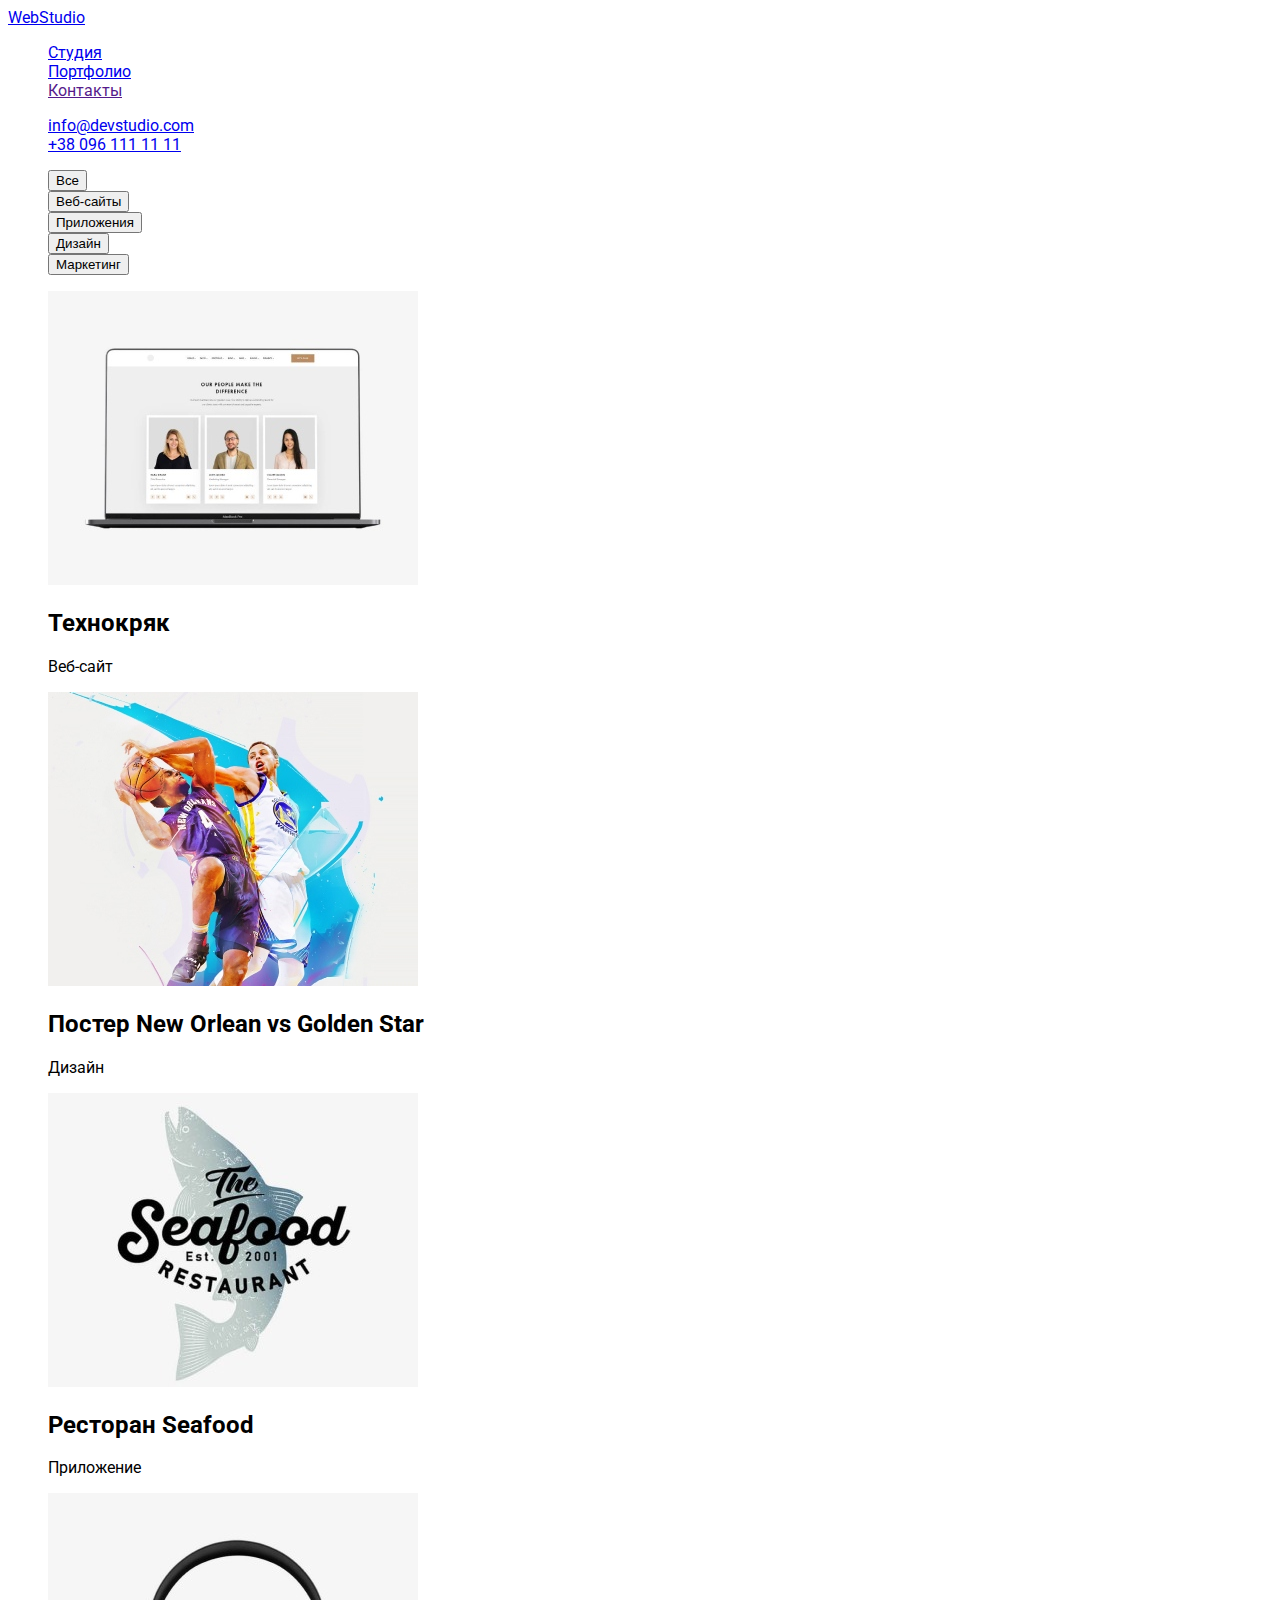
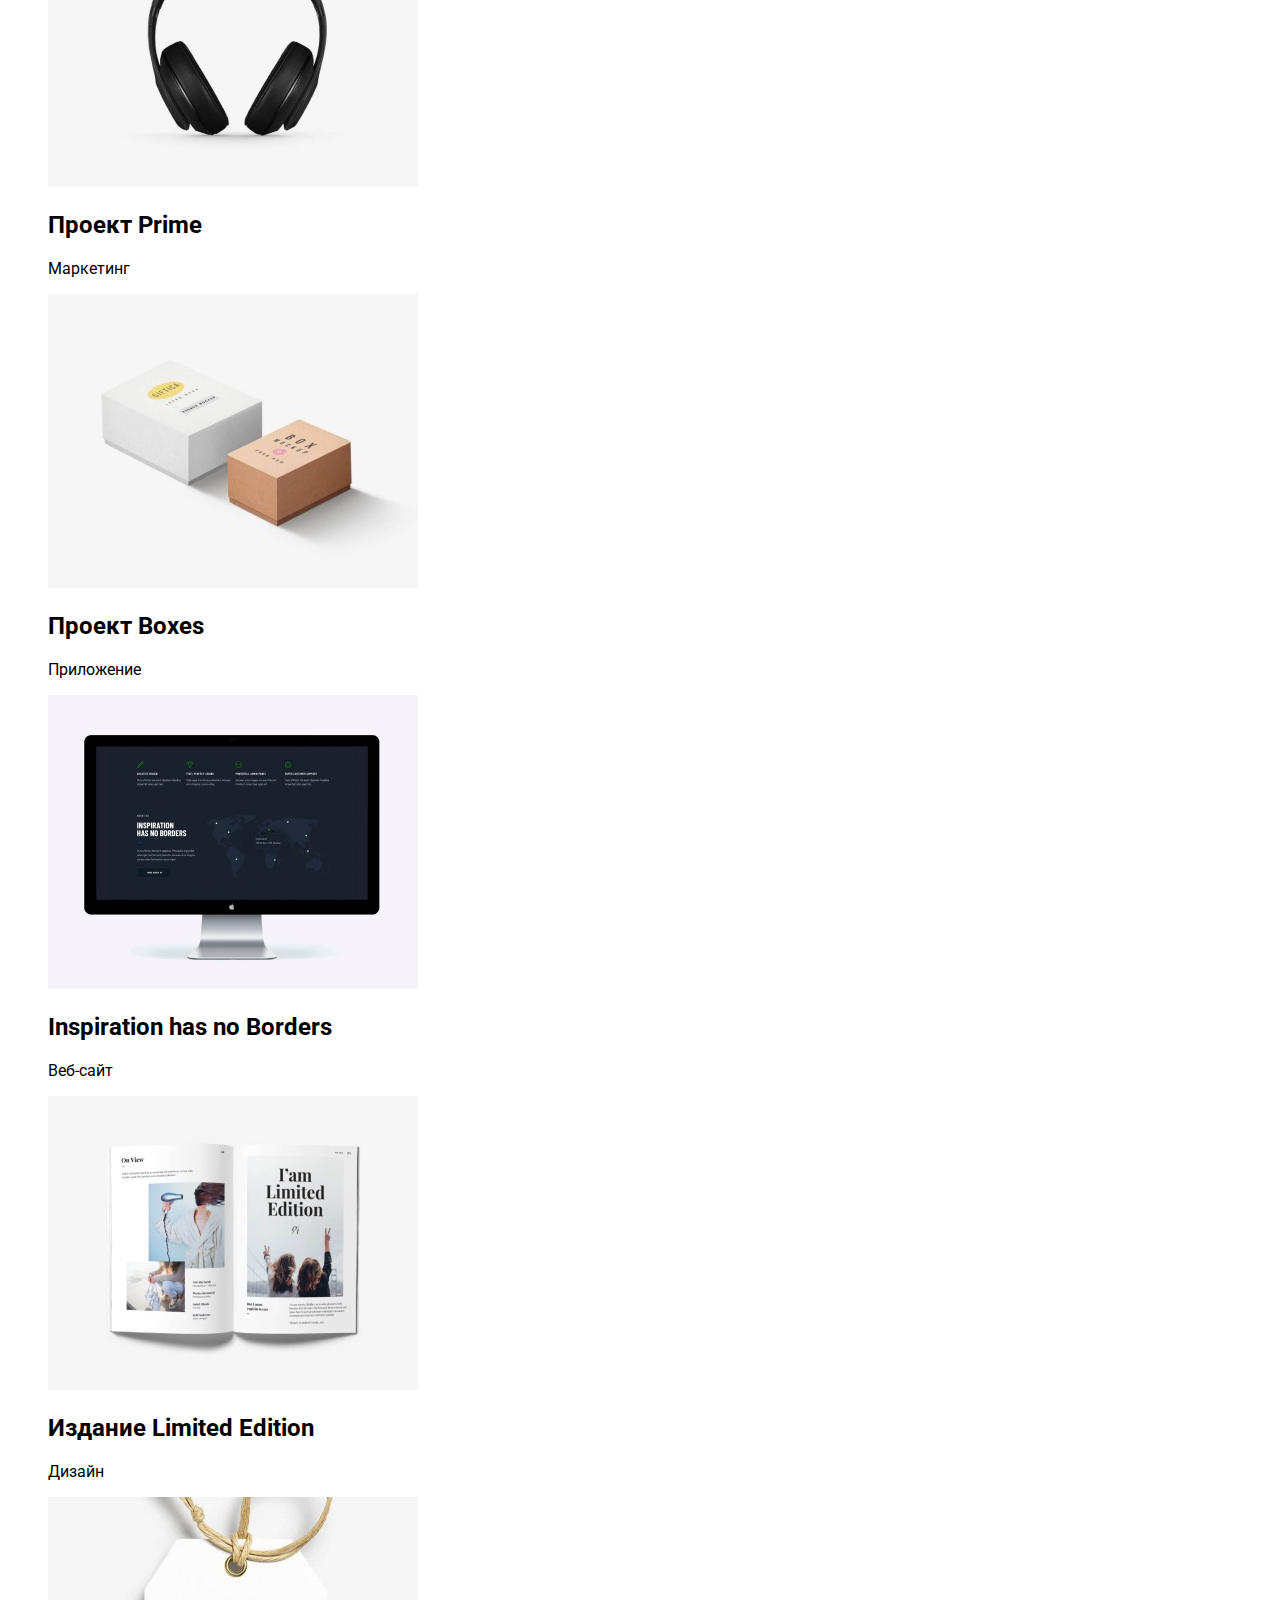
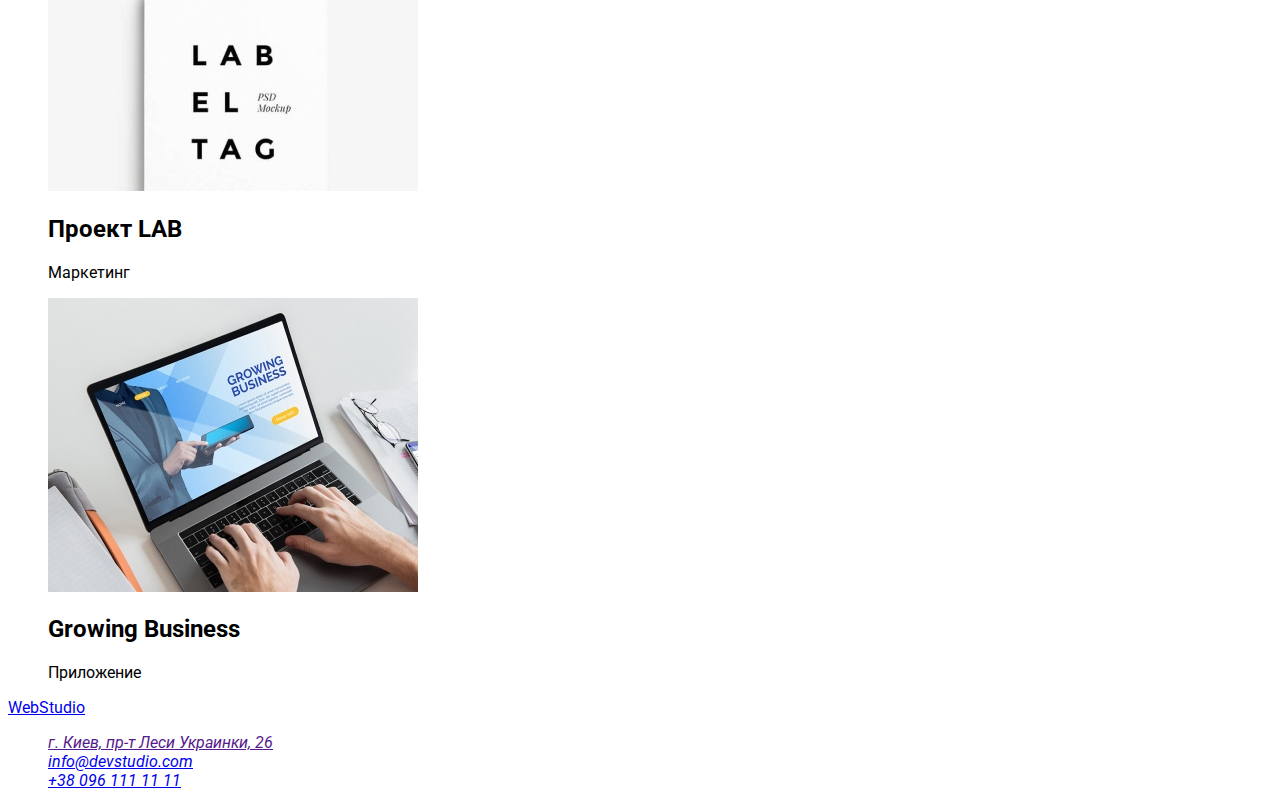
==== portfolio.html @ 8df94432 "Розмітка html, початок css" ====
<!DOCTYPE html>
<html lang="en">
  <head>
    <meta charset="UTF-8" />
    <meta http-equiv="X-UA-Compatible" content="IE=edge" />
    <meta name="viewport" content="width=device-width, initial-scale=1.0" />
    <title>Portfolio</title>

    <link
      href="https://fonts.googleapis.com/css2?family=Raleway:wght@700&family=Roboto:wght@400;500;700;900&display=swap"
      rel="stylesheet"
    />
    <link rel="stylesheet" href="./css/styles.css" />
  </head>
  <body>
    <!-- Header -->
    <header>
      <a href="./index.html"> WebStudio </a>
      <!-- Навігація -->
      <nav>
        <ul>
          <li><a href="./index.html">Студия</a></li>
          <li><a href="./portfolio.html">Портфолио</a></li>
          <li><a href="">Контакты</a></li>
        </ul>
      </nav>
      <!-- Контакти -->
      <ul>
        <li><a href="mailto:info@devstudio.com">info@devstudio.com</a></li>
        <li><a href="tel:+380961111111">+38 096 111 11 11</a></li>
      </ul>
    </header>
    <main>
      <!-- Фільтри -->
      <section>
        <ul>
          <li><button type="button">Все</button></li>
          <li><button type="button">Веб-сайты</button></li>
          <li><button type="button">Приложения</button></li>
          <li><button type="button">Дизайн</button></li>
          <li><button type="button">Маркетинг</button></li>
        </ul>
        <!-- Робочі проекти -->
        <ul>
          <li>
            <img
              src="./images/look.jpg"
              alt="Веб-сайт 'Технокряк'"
              width="370"
              height="294"
            />
            <h2>Технокряк</h2>
            <p>Веб-сайт</p>
          </li>
          <li>
            <img
              src="./images/play.jpg"
              alt="Постер New Orlean vs Golden Star"
              width="370"
              height="294"
            />
            <h2>Постер New Orlean vs Golden Star</h2>
            <p>Дизайн</p>
          </li>
          <li>
            <img
              src="./images/seafood.jpg"
              alt="Логотип ресторана"
              width="370"
              height="294"
            />
            <h2>Ресторан Seafood</h2>
            <p>Приложение</p>
          </li>
          <li>
            <img
              src="./images/hphones.jpg"
              alt="Фото наушников"
              width="370"
              height="294"
            />
            <h2>Проект Prime</h2>
            <p>Маркетинг</p>
          </li>
          <li>
            <img
              src="./images/boxes.jpg"
              alt="Логотип проекта Boxes"
              width="370"
              height="294"
            />
            <h2>Проект Boxes</h2>
            <p>Приложение</p>
          </li>
          <li>
            <img
              src="./images/monitor.jpg"
              alt="Веб-сайт Inspiration has no Borders"
              width="370"
              height="294"
            />
            <h2>Inspiration has no Borders</h2>
            <p>Веб-сайт</p>
          </li>
          <li>
            <img
              src="./images/book.jpg"
              alt="Дизайн книги 'Limited Edition'"
              width="370"
              height="294"
            />
            <h2>Издание Limited Edition</h2>
            <p>Дизайн</p>
          </li>
          <li>
            <img
              src="/images/label.jpg"
              alt="Бирка проекта 'LAB'"
              width="370"
              height="294"
            />
            <h2>Проект LAB</h2>
            <p>Маркетинг</p>
          </li>
          <li>
            <img
              src="./images/notebook.jpg"
              alt="Приложение Growing Business на ноутбуке"
              width="370"
              height="294"
            />
            <h2>Growing Business</h2>
            <p>Приложение</p>
          </li>
        </ul>
      </section>
    </main>
    <!-- Footer -->
    <footer>
      <a href="./index.html">WebStudio</a>
      <address>
        <ul>
          <li><a href="">г. Киев, пр-т Леси Украинки, 26</a></li>
          <li><a href="mailto:info@devstudio.com">info@devstudio.com</a></li>
          <li><a href="tel:+380961111111">+38 096 111 11 11</a></li>
        </ul>
      </address>
    </footer>
  </body>
</html>
---- css/styles.css ----
body {
  font-family: Roboto;
  background-color: #fff;
}

ul {
  list-style: none;
}
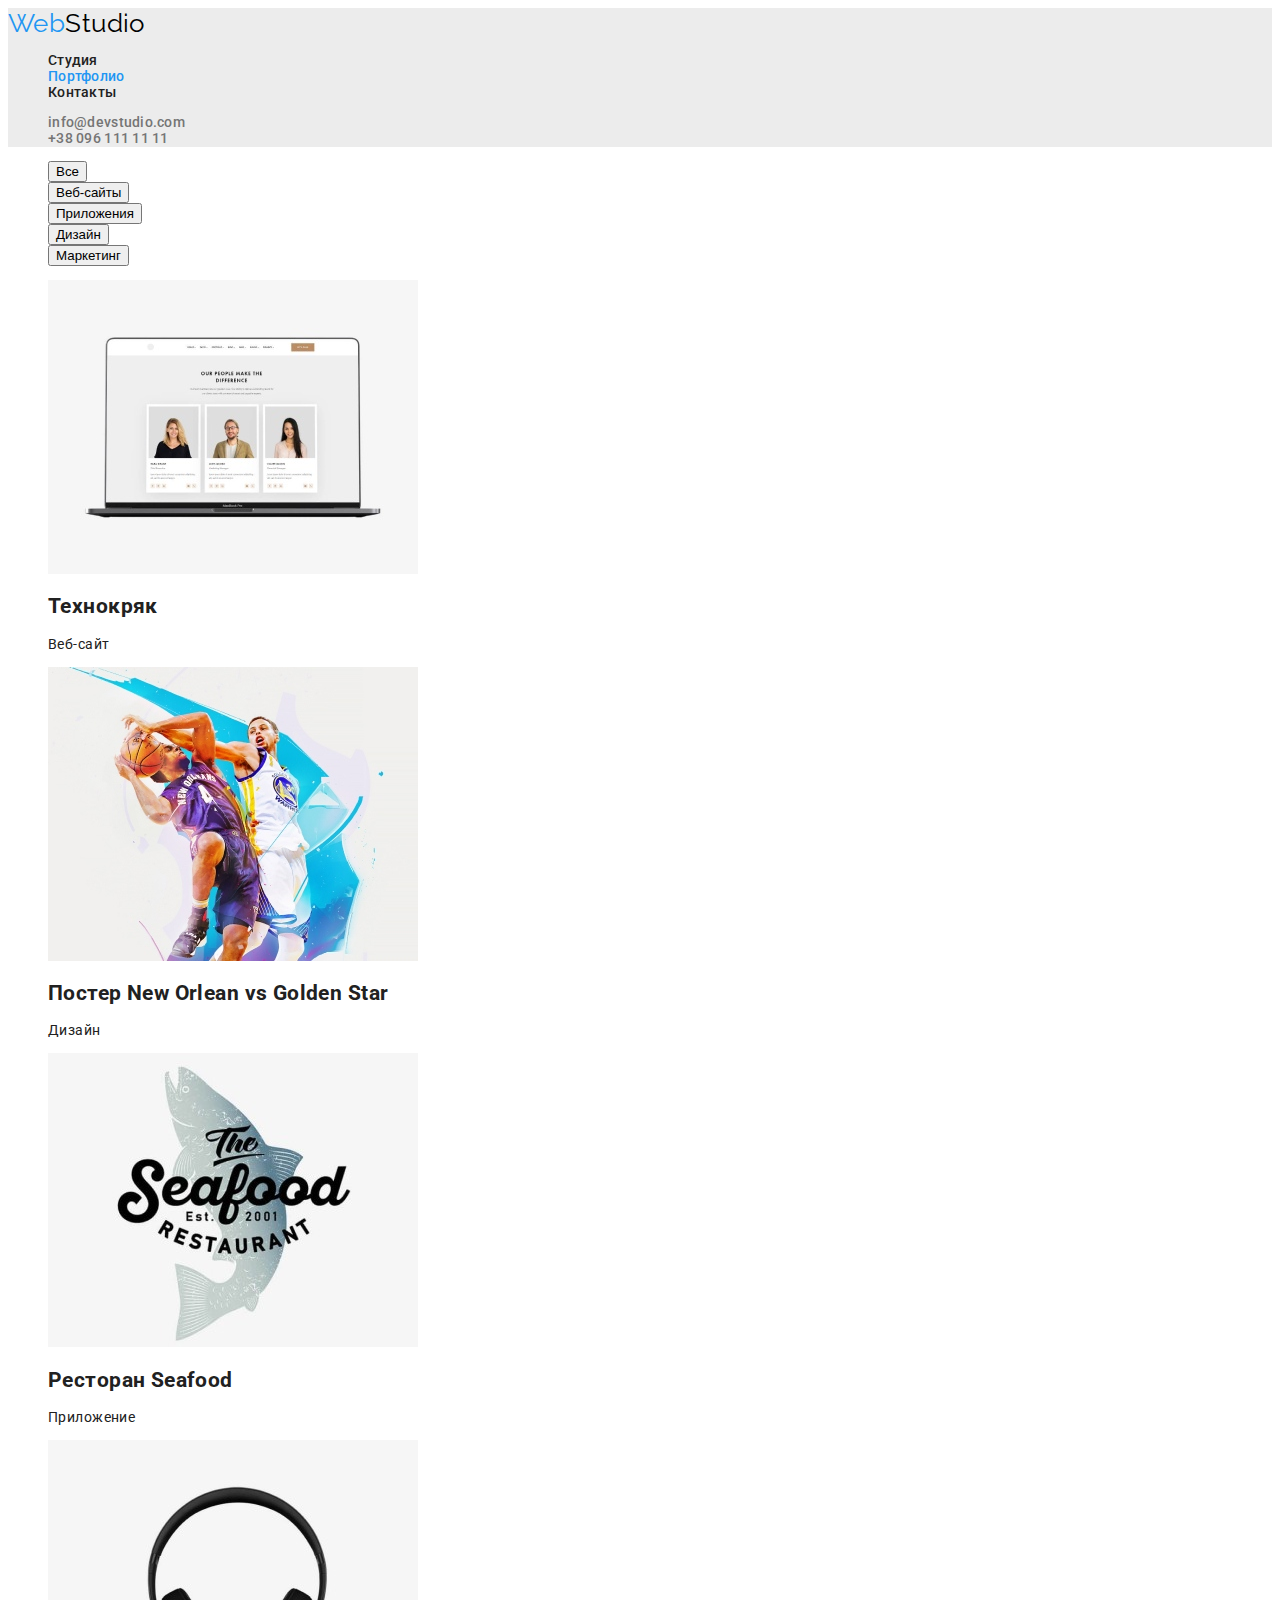
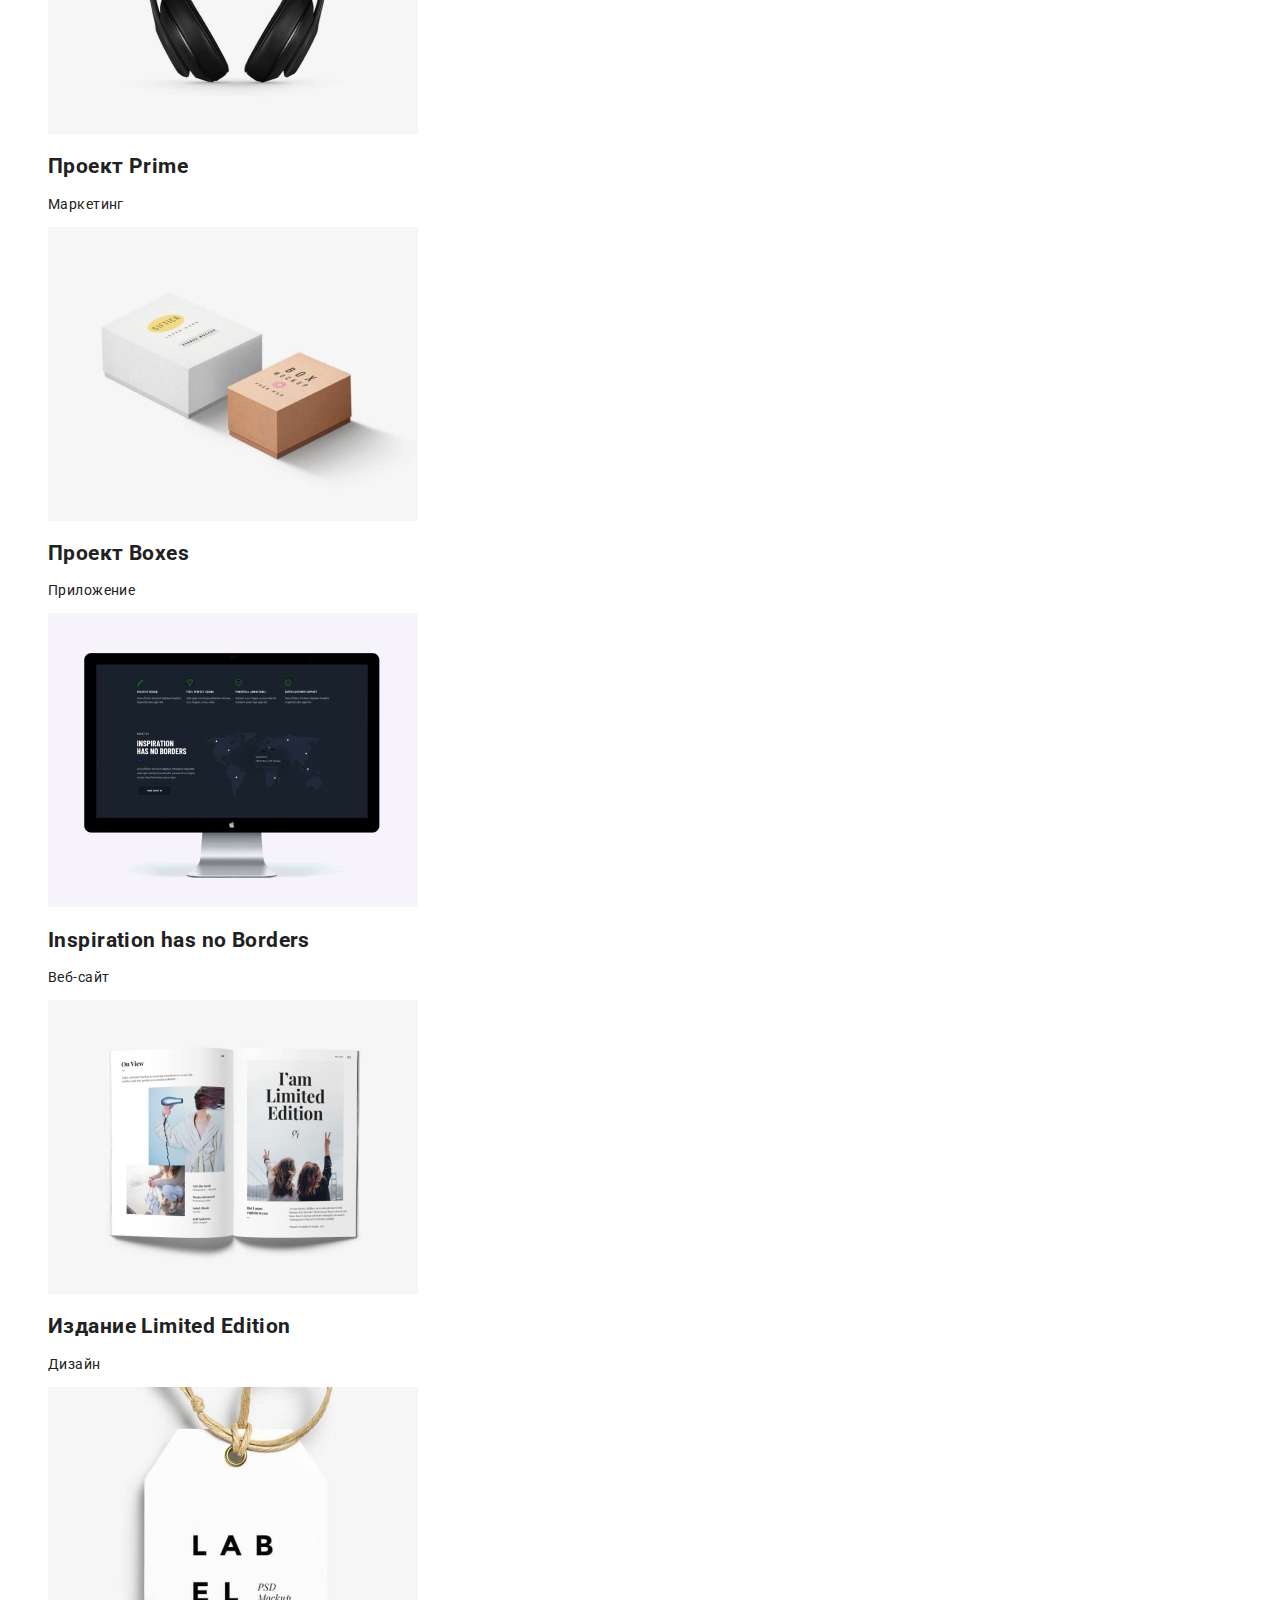
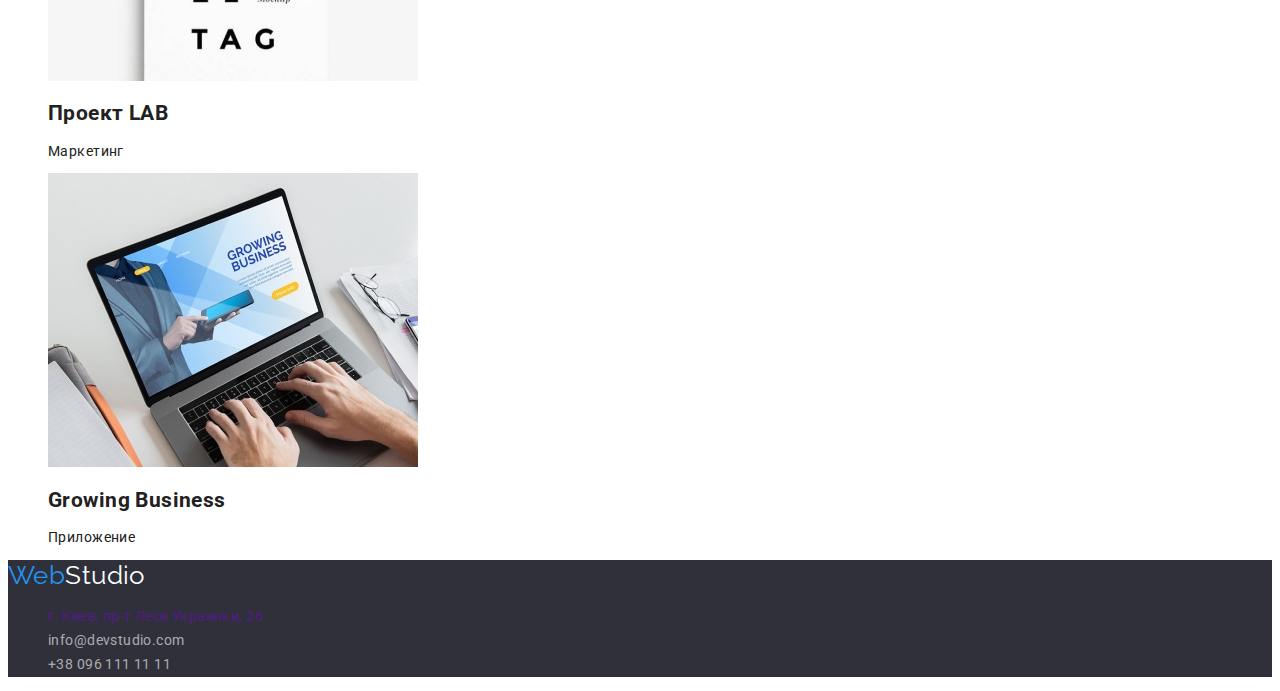
==== commit 823faf77: "Розмітка, css для index.html" ====
--- a/portfolio.html
+++ b/portfolio.html
@@ -13,23 +13,39 @@
     <link rel="stylesheet" href="./css/styles.css" />
   </head>
   <body>
-    <!-- Header -->
-    <header>
-      <a href="./index.html"> WebStudio </a>
-      <!-- Навігація -->
+    <!-- Header-->
+    <header class="header">
+      <a class="logo clear-line" href="./index.html"
+        >Web<span class="logo-studio">Studio</span></a
+      >
       <nav>
-        <ul>
-          <li><a href="./index.html">Студия</a></li>
-          <li><a href="./portfolio.html">Портфолио</a></li>
-          <li><a href="">Контакты</a></li>
+        <ul class="nav-pages">
+          <li>
+            <a class="link clear-line" href="./index.html">Студия</a>
+          </li>
+          <li>
+            <a class="link current clear-line" href="./portfolio.html"
+              >Портфолио</a
+            >
+          </li>
+          <li><a class="link clear-line" href="">Контакты</a></li>
         </ul>
       </nav>
-      <!-- Контакти -->
-      <ul>
-        <li><a href="mailto:info@devstudio.com">info@devstudio.com</a></li>
-        <li><a href="tel:+380961111111">+38 096 111 11 11</a></li>
+
+      <ul class="contacts">
+        <li>
+          <a class="link clear-line" href="mailto:info@devstudio.com"
+            >info@devstudio.com</a
+          >
+        </li>
+        <li>
+          <a class="link clear-line" href="tel:+380961111111"
+            >+38 096 111 11 11</a
+          >
+        </li>
       </ul>
     </header>
+
     <main>
       <!-- Фільтри -->
       <section>
@@ -136,13 +152,27 @@
       </section>
     </main>
     <!-- Footer -->
-    <footer>
-      <a href="./index.html">WebStudio</a>
-      <address>
-        <ul>
-          <li><a href="">г. Киев, пр-т Леси Украинки, 26</a></li>
-          <li><a href="mailto:info@devstudio.com">info@devstudio.com</a></li>
-          <li><a href="tel:+380961111111">+38 096 111 11 11</a></li>
+    <footer class="footer">
+      <a class="logo clear-line" href="./index.html"
+        >Web<span class="logo-studio">Studio</span></a
+      >
+      <address class="address">
+        <ul class="addlinks">
+          <li>
+            <a class="address clear-line" href=""
+              >г. Киев, пр-т Леси Украинки, 26</a
+            >
+          </li>
+          <li>
+            <a class="link clear-line" href="mailto:info@devstudio.com"
+              >info@devstudio.com</a
+            >
+          </li>
+          <li>
+            <a class="link clear-line" href="tel:+380961111111"
+              >+38 096 111 11 11</a
+            >
+          </li>
         </ul>
       </address>
     </footer>
--- a/css/styles.css
+++ b/css/styles.css
@@ -1,8 +1,150 @@
-body {
-  font-family: Roboto;
-  background-color: #fff;
+:root {
+  --primary-text-color: #212121;
+  --white-color: #ffffff;
+  --black-color: #000000;
+  --background-color: #f5f4fa;
+  --hero-footer-bgc: #2f303a;
+  --header-bgc: #ececec;
+  --secondary-text-color: #757575;
+  --accent-color: #2196f3;
+  --footerlink-color: rgba(255, 255, 255, 0.6);
 }
 
+body {
+  background-color: var(--white-color);
+  color: var(--primary-text-color);
+
+  font-family: Roboto, sans-serif;
+  font-size: 14px;
+  line-height: 1.14;
+  letter-spacing: 0.03em;
+}
+
+.clear-line {
+  text-decoration: none;
+}
 ul {
   list-style: none;
 }
+
+/* Header */
+.header {
+  background-color: var(--header-bgc);
+}
+.logo {
+  color: var(--accent-color);
+
+  font-family: Raleway, sans-serif;
+  font-size: 26px;
+  line-height: 1.2;
+}
+.header .logo-studio {
+  color: var(--black-color);
+}
+.nav-pages .link {
+  color: var(--primary-text-color);
+  font-weight: 500;
+  letter-spacing: 0.02em;
+}
+.nav-pages .link.current {
+  color: var(--accent-color);
+}
+.contacts .link {
+  color: var(--secondary-text-color);
+  font-weight: 500;
+  letter-spacing: 0.02em;
+}
+.nav-pages .link:hover,
+.nav-pages .link:focus,
+.contacts .link:hover,
+.contacts .link:focus {
+  color: var(--accent-color);
+}
+
+/* Hero */
+.hero {
+  background-color: var(--hero-footer-bgc);
+}
+.hero-title {
+  color: var(--white-color);
+
+  font-weight: 900;
+  font-size: 44px;
+  line-height: 1.36;
+  text-align: center;
+  letter-spacing: 0.06em;
+  text-transform: uppercase;
+}
+.button {
+  background-color: var(--primary-text-color);
+  color: var(--white-color);
+
+  font-family: inherit;
+  font-weight: 700;
+  font-size: 16px;
+  line-height: 1.88;
+  letter-spacing: 0.06em;
+  cursor: pointer;
+}
+.button.primary {
+  background-color: var(--accent-color);
+  color: var(--white-color);
+}
+.button.secondary {
+  background-color: var(--background-color);
+  color: var(--primary-text-color);
+}
+
+/* Qualities */
+.quality-title {
+  font-weight: 700;
+  text-transform: uppercase;
+}
+.quality {
+  color: var(--secondary-text-color);
+  line-height: 1.71;
+}
+
+/* Team */
+.team {
+  background-color: var(--background-color);
+}
+.team-member {
+  font-weight: 500;
+  font-size: 16px;
+  line-height: 1.19;
+}
+.team-post {
+  color: var(--secondary-text-color);
+  font-size: 16px;
+  line-height: 1.19;
+}
+.section-title {
+  font-weight: 700;
+  font-size: 36px;
+  line-height: 1.17;
+  text-align: center;
+}
+
+/* Footer */
+.footer {
+  background-color: var(--hero-footer-bgc);
+}
+.address,
+.street-address {
+  font-style: normal;
+  line-height: 1.71;
+}
+.footer .logo-studio,
+.addlinks .street-address {
+  color: var(--white-color);
+}
+.addlinks .link {
+  color: var(--footerlink-color);
+}
+.addlinks .street-address:hover,
+.addlinks .street-address:focus,
+.addlinks .link:hover,
+.addlinks .link:focus {
+  color: var(--accent-color);
+}
